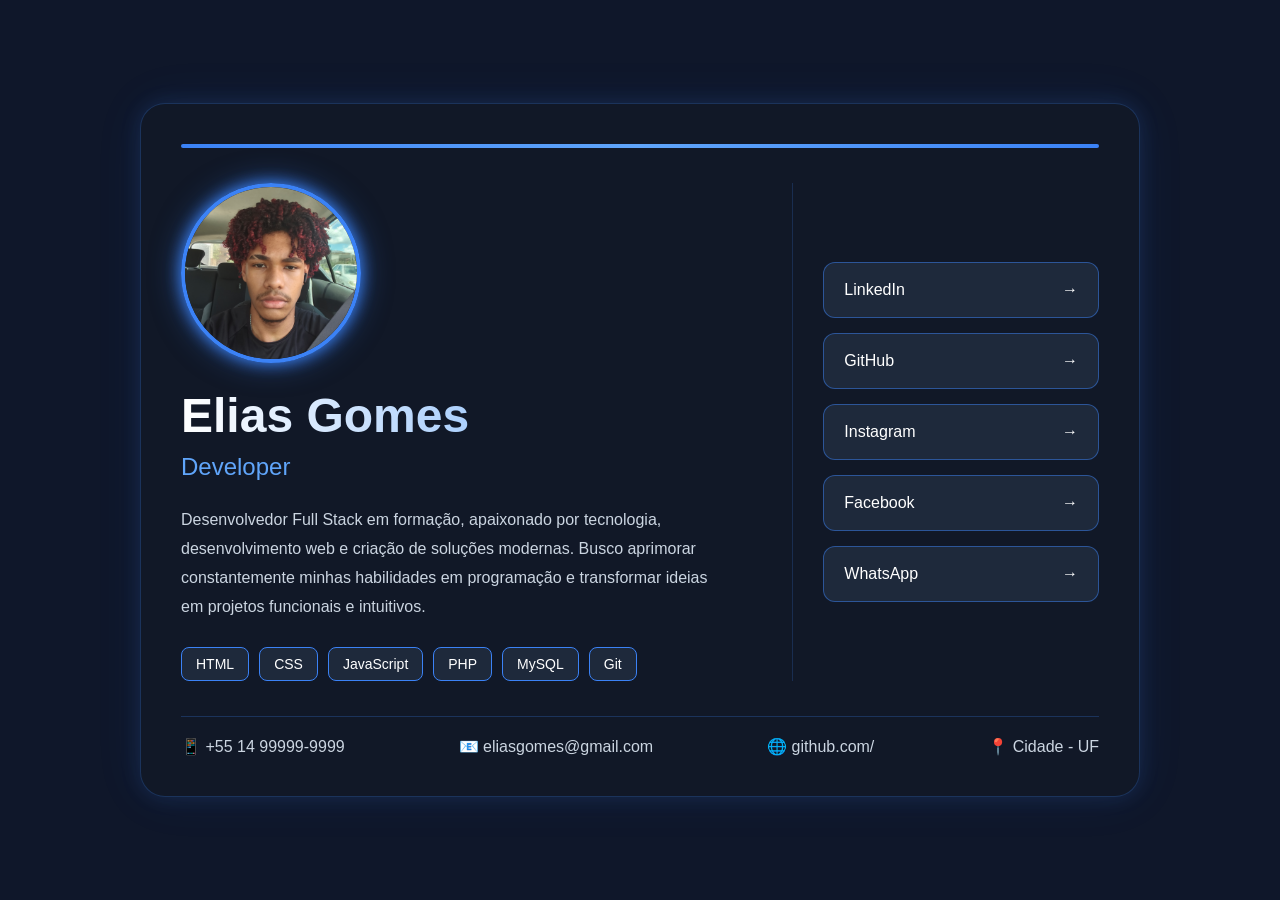
==== cartao.html @ 260141bc "first commit" ====
<!DOCTYPE html>
<html lang="pt-BR">

<head>
    <meta charset="UTF-8">
    <title>Cartão Elias</title>
    <meta name="viewport" content="width=device-width, initial-scale=1.0">
    <meta name="author" content="Elias Gomes">
    <link rel="stylesheet" href="css/style.css">
</head>

<body>
    <main>
        <div class="container">
            <div class="cartao">
                <div class="topo-cartao"></div>
                <div class="conteudo">
                    <header class="cabecalho">
                        <div class="avatar">
                            <img src="img/fotoelias.jpg" alt="Foto de Elias Gomes">
                        </div>
                        <div class="perfil">
                            <h1>Elias Gomes</h1>
                            <h2>Developer</h2>
                        </div>
                        <p class="descricao">
                            Desenvolvedor Full Stack em formação, apaixonado por tecnologia,
                            desenvolvimento web e criação de soluções modernas. Busco aprimorar
                            constantemente minhas habilidades em programação e transformar ideias
                            em projetos funcionais e intuitivos.
                        </p>
                        <div class="skills">
                            <span>HTML</span>
                            <span>CSS</span>
                            <span>JavaScript</span>
                            <span>PHP</span>
                            <span>MySQL</span>
                            <span>Git</span>
                        </div>
                    </header>
                    <div class="links">
                        <a href="https://www.linkedin.com/in/elias-gomes-9b1a4b1b2/" target="_blank">
                            <span>LinkedIn</span>
                            <span>→</span>
                        </a>
                        <a href="https://github.com/eliasgomes" target="_blank">
                            <span>GitHub</span>
                            <span>→</span>
                        </a>
                        <a href="#" target="_blank">
                            <span>Instagram</span>
                            <span>→</span>
                        </a>
                        <a href="#" target="_blank">
                            <span>Facebook</span>
                            <span>→</span>
                        </a>
                        <a href="#" target="_blank">
                            <span>WhatsApp</span>
                            <span>→</span>
                        </a>
                    </div>
                </div>
                <footer>
                    <div class="contato">
                        <span>📱 +55 14 99999-9999</span>
                        <span>📧 eliasgomes@gmail.com</span>
                        <span>🌐 github.com/</span>
                        <span>📍 Cidade - UF</span>
                    </div>
                </footer>
            </div>
        </div>
    </main>
</body>

</html>
---- css/style.css ----
/* RESET */

* {
    margin: 0;
    padding: 0;
    box-sizing: border-box;
}

/* BODY */

body {
    background: #0f172a;
    color: white;
    font-family: Arial, Helvetica, sans-serif;

    min-height: 100vh;

    display: flex;
    justify-content: center;
    align-items: center;
}

/* CONTAINER */

.container {
    width: 100%;
    max-width: 1200px;
    padding: 20px;
}

/* CARTÃO */

.cartao {
    width: 100%;
    max-width: 1000px;

    background: #111827;

    border: 1px solid rgba(59, 130, 246, .25);

    border-radius: 25px;

    padding: 40px;

    box-shadow:
        0 0 20px rgba(59, 130, 246, .15),
        0 0 50px rgba(59, 130, 246, .08);
}

/* TOPO */

.topo-cartao {
    height: 4px;

    border-radius: 999px;

    margin-bottom: 35px;

    background: linear-gradient(90deg,
            #3b82f6,
            #60a5fa,
            #3b82f6);
}

/* CONTEÚDO */

.conteudo {
    display: flex;
    gap: 60px;
}

/* CABEÇALHO */

.cabecalho {
    flex: 2;
}

/* AVATAR */

.avatar {
    width: 180px;
    height: 180px;

    overflow: hidden;

    border-radius: 50%;

    border: 4px solid #3b82f6;

    margin-bottom: 25px;

    box-shadow:
        0 0 15px #3b82f6,
        0 0 30px rgba(59, 130, 246, .5);
}

.avatar img {
    width: 100%;
    height: 100%;
    object-fit: cover;
}

/* PERFIL */

.perfil h1 {
    font-size: 48px;
    margin-bottom: 10px;

    background: linear-gradient(90deg,
            #ffffff,
            #60a5fa);

    -webkit-background-clip: text;
    -webkit-text-fill-color: transparent;
}

.perfil h2 {
    color: #60a5fa;
    font-size: 24px;
    font-weight: 500;

    margin-bottom: 25px;
}

/* DESCRIÇÃO */

.descricao {
    color: #cbd5e1;
    line-height: 1.8;
}

/* SKILLS */

.skills {
    display: flex;
    flex-wrap: wrap;

    gap: 10px;

    margin-top: 25px;
}

.skills span {
    padding: 8px 14px;

    border-radius: 8px;

    border: 1px solid #3b82f6;

    background: #1e293b;

    font-size: 14px;

    transition: .3s;
}

.skills span:hover {
    background: #3b82f6;
}

/* LINKS */

.links {
    flex: 1;

    display: flex;
    flex-direction: column;

    justify-content: center;

    gap: 15px;

    border-left: 1px solid rgba(59, 130, 246, .2);

    padding-left: 30px;
}

.links a {
    display: flex;
    justify-content: space-between;
    align-items: center;

    text-decoration: none;

    color: white;

    padding: 18px 20px;

    border: 1px solid rgba(59, 130, 246, .5);

    border-radius: 12px;

    background: #1e293b;

    transition: .3s;
}

.links a:hover {
    background: #3b82f6;

    transform:
        translateX(8px) scale(1.02);

    box-shadow:
        0 0 15px rgba(59, 130, 246, .5);
}

/* FOOTER */

footer {
    margin-top: 35px;

    padding-top: 20px;

    border-top: 1px solid rgba(59, 130, 246, .25);
}

.contato {
    display: flex;
    justify-content: space-between;

    flex-wrap: wrap;

    gap: 15px;

    color: #cbd5e1;
}

/* RESPONSIVO */

@media (max-width:768px) {

    .conteudo {
        flex-direction: column;
    }

    .cabecalho {
        text-align: center;
    }

    .avatar {
        margin: 0 auto 25px;
    }

    .links {
        border-left: none;
        border-top: 1px solid rgba(59, 130, 246, .2);

        padding-left: 0;
        padding-top: 20px;
    }

    .contato {
        flex-direction: column;
        text-align: center;
    }

    .perfil h1 {
        font-size: 36px;
    }
}
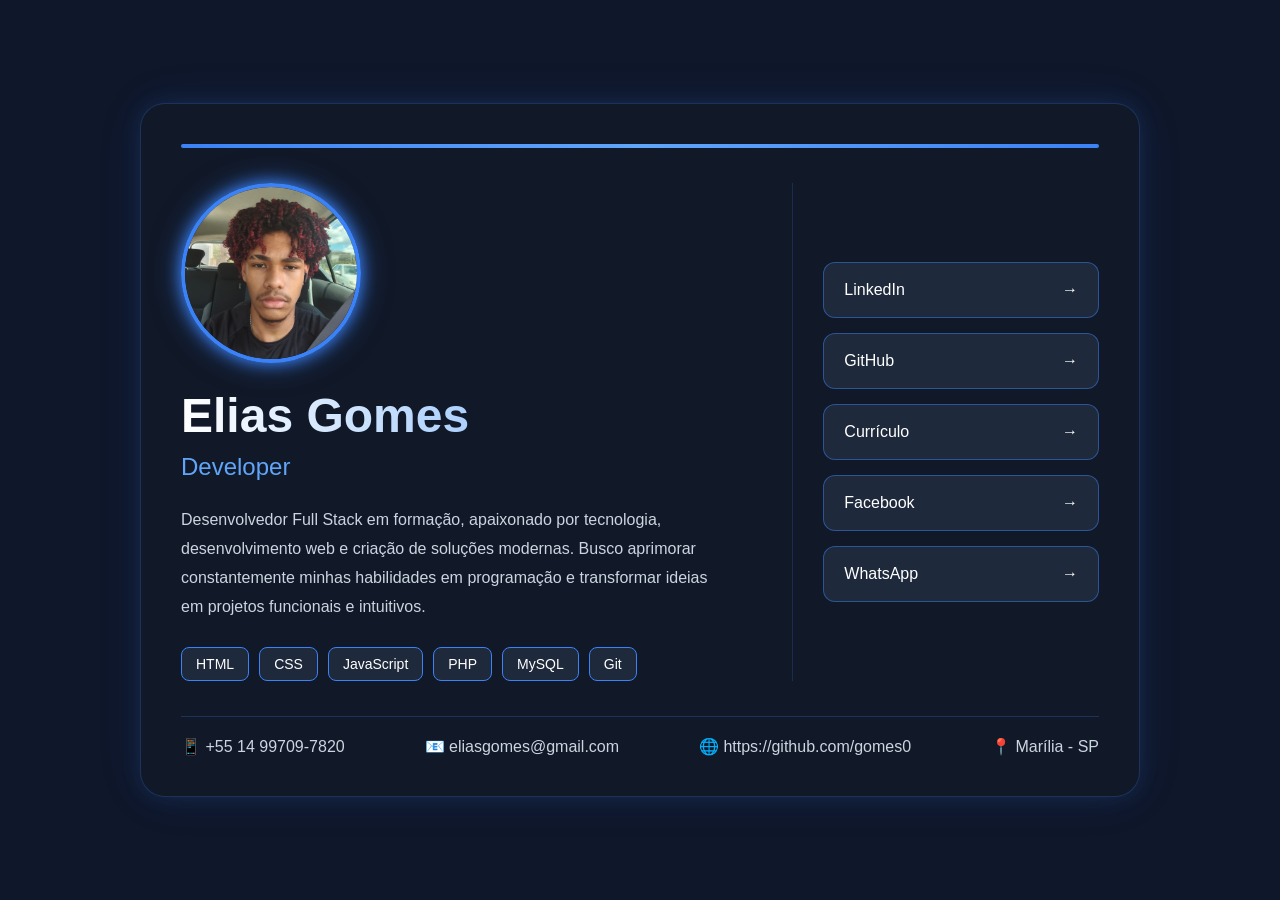
==== commit 92a0498a: "Atualização" ====
--- a/cartao.html
+++ b/cartao.html
@@ -48,7 +48,7 @@
                             <span>→</span>
                         </a>
                         <a href="#" target="_blank">
-                            <span>Instagram</span>
+                            <span>Currículo</span>
                             <span>→</span>
                         </a>
                         <a href="#" target="_blank">
@@ -63,10 +63,10 @@
                 </div>
                 <footer>
                     <div class="contato">
-                        <span>📱 +55 14 99999-9999</span>
+                        <span>📱 +55 14 99709-7820</span>
                         <span>📧 eliasgomes@gmail.com</span>
-                        <span>🌐 github.com/</span>
-                        <span>📍 Cidade - UF</span>
+                        <span>🌐 https://github.com/gomes0</span>
+                        <span>📍 Marília - SP</span>
                     </div>
                 </footer>
             </div>
